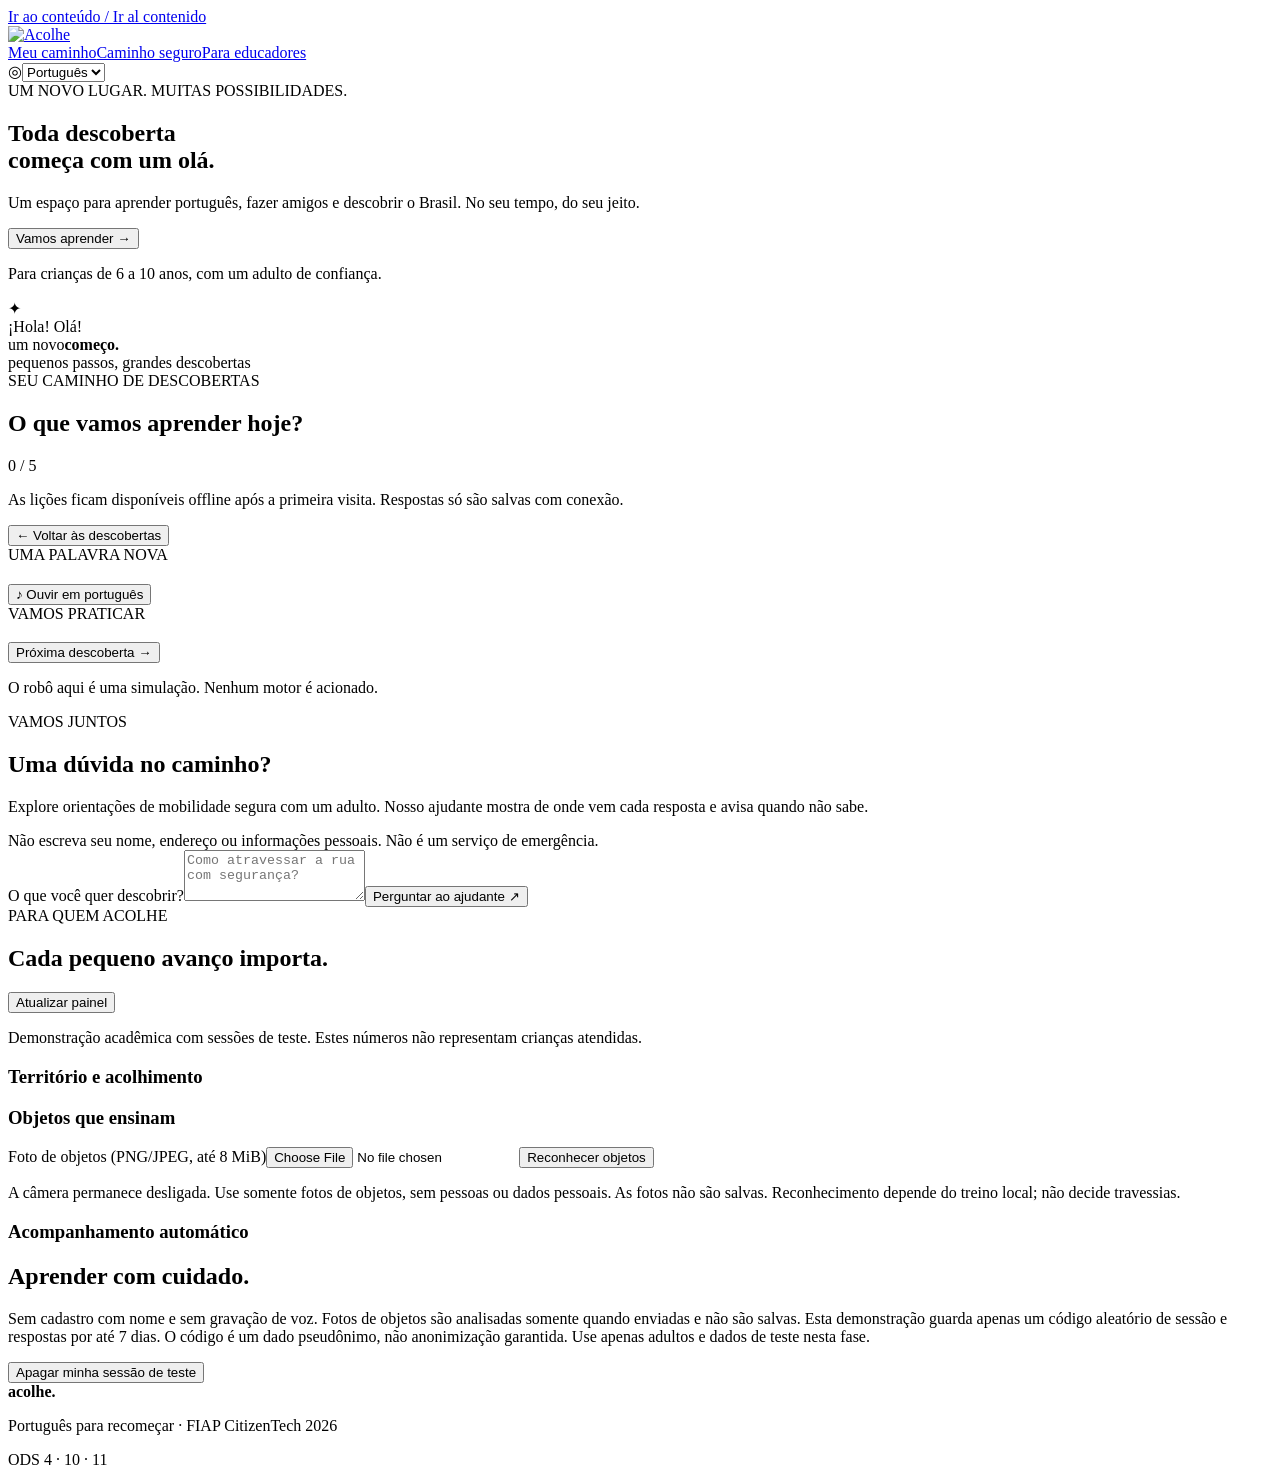
==== app/static/index.html @ a988d73f "Implement lightweight GenAI and Vision workflows with project knowledge map" ====
<!doctype html>
<html lang="pt-BR"><head><meta charset="utf-8"><meta name="viewport" content="width=device-width,initial-scale=1"><meta name="theme-color" content="#168C86"><meta name="description" content="Português para recomeçar. Um pequeno passo, uma nova descoberta."><title>Acolhe · Português para recomeçar</title><link rel="manifest" href="/manifest.webmanifest"><link rel="icon" href="/icon.svg" type="image/svg+xml"><link rel="stylesheet" href="/style.css"><script src="/app.js" defer></script><script src="/vision.js" defer></script></head>
<body><a class="skip" href="#main">Ir ao conteúdo / Ir al contenido</a>
<header><a href="#inicio" class="brand" aria-label="Acolhe início"><img src="/logo.png" alt="Acolhe" width="126" height="84"></a><nav aria-label="Principal"><a href="#inicio" data-i18n="navHome">Meu caminho</a><a href="#ajudante" data-i18n="navHelp">Caminho seguro</a><a href="#painel" data-i18n="navPanel">Para educadores</a></nav><label class="language"><span aria-hidden="true">◎</span><select id="language" aria-label="Idioma"><option value="pt">Português</option><option value="es">Español</option></select></label></header>
<main id="main"><section class="hero" id="inicio"><div><div class="eyebrow" data-i18n="eyebrow">UM NOVO LUGAR. MUITAS POSSIBILIDADES.</div><h1 data-i18n="hero">Toda descoberta<br>começa com um olá.</h1><p class="lead" data-i18n="lead">Um espaço para aprender português, fazer amigos e descobrir o Brasil. No seu tempo, do seu jeito.</p><button class="primary" id="start" data-i18n="start">Vamos aprender →</button><p class="small" data-i18n="welcome">Para crianças de 6 a 10 anos, com um adulto de confiança.</p></div><div class="hero-art" aria-hidden="true"><div class="sun">✦</div><div class="hello">¡Hola! <span>Olá!</span></div><div class="book"><span>um novo</span><strong>começo.</strong><div class="book-line"></div><div class="book-line short"></div></div><div class="art-label">pequenos passos, grandes descobertas</div><div class="leaf leaf-one"></div><div class="leaf leaf-two"></div></div></section>
<div class="notice" id="connection" role="status"></div>
<section class="path" id="licoes"><div class="section-heading"><div><span class="eyebrow" data-i18n="pathLabel">SEU CAMINHO DE DESCOBERTAS</span><h2 data-i18n="pathTitle">O que vamos aprender hoje?</h2></div><span class="pill" id="progress">0 / 5</span></div><div class="lesson-grid" id="lessons"></div><p class="small" data-i18n="offline">As lições ficam disponíveis offline após a primeira visita. Respostas só são salvas com conexão.</p></section>
<section class="learning hidden" id="learning" aria-labelledby="lesson-title"><button class="text-button" id="close-lesson" data-i18n="back">← Voltar às descobertas</button><div class="lesson-body"><div class="vocabulary"><span id="lesson-icon" class="big-icon"></span><span class="eyebrow" data-i18n="wordLabel">UMA PALAVRA NOVA</span><h2 id="lesson-word"></h2><p id="lesson-translation"></p><button id="speak" class="secondary" data-i18n="listen">♪ Ouvir em português</button></div><div class="exercise"><span class="eyebrow" data-i18n="practice">VAMOS PRATICAR</span><h2 id="lesson-title"></h2><p id="lesson-intro"></p><h3 id="lesson-question"></h3><div id="options"></div><div id="feedback" role="status" aria-live="polite"></div><button id="next" class="primary hidden" data-i18n="next">Próxima descoberta →</button></div></div><p class="small" data-i18n="robotNotice">O robô aqui é uma simulação. Nenhum motor é acionado.</p></section>
<section class="helper" id="ajudante"><div><span class="eyebrow" data-i18n="helperLabel">VAMOS JUNTOS</span><h2 data-i18n="helperTitle">Uma dúvida no caminho?</h2><p data-i18n="helperBody">Explore orientações de mobilidade segura com um adulto. Nosso ajudante mostra de onde vem cada resposta e avisa quando não sabe.</p><div class="privacy-note" data-i18n="helperPrivacy">Não escreva seu nome, endereço ou informações pessoais. Não é um serviço de emergência.</div></div><form id="ask-form"><label for="question" data-i18n="questionLabel">O que você quer descobrir?</label><textarea id="question" maxlength="500" rows="3" required placeholder="Como atravessar a rua com segurança?"></textarea><button type="submit" class="primary" data-i18n="ask">Perguntar ao ajudante ↗</button><div id="assistant-output" role="status" aria-live="polite"></div></form></section>
<section id="painel" class="panel"><div class="section-heading"><div><span class="eyebrow" data-i18n="panelLabel">PARA QUEM ACOLHE</span><h2 data-i18n="panelTitle">Cada pequeno avanço importa.</h2></div><button class="secondary" id="refresh" data-i18n="refresh">Atualizar painel</button></div><p data-i18n="panelNote">Demonstração acadêmica com sessões de teste. Estes números não representam crianças atendidas.</p><div class="stats" id="stats"></div><div class="data-panels"><article><h3 data-i18n="goldTitle">Território e acolhimento</h3><p id="gold-label"></p><div id="gold"></div></article><article><h3 data-i18n="visionTitle">Objetos que ensinam</h3><p id="vision-state"></p><form id="vision-form"><label id="vision-file-label" for="vision-file">Foto de objetos (PNG/JPEG, até 8 MiB)</label><input id="vision-file" type="file" accept="image/png,image/jpeg" aria-describedby="vision-output"><button id="vision-submit" type="submit" class="secondary">Reconhecer objetos</button><div id="vision-output" role="status" aria-live="polite"></div></form><p class="small" data-i18n="visionNote">A câmera permanece desligada. Use somente fotos de objetos, sem pessoas ou dados pessoais. As fotos não são salvas. Reconhecimento depende do treino local; não decide travessias.</p></article><article><h3 data-i18n="rpaTitle">Acompanhamento automático</h3><p id="rpa-state"></p></article></div></section>
<section class="privacy"><h2 data-i18n="privacyTitle">Aprender com cuidado.</h2><p data-i18n="privacyBody">Sem cadastro com nome e sem gravação de voz. Fotos de objetos são analisadas somente quando enviadas e não são salvas. Esta demonstração guarda apenas um código aleatório de sessão e respostas por até 7 dias. O código é um dado pseudônimo, não anonimização garantida. Use apenas adultos e dados de teste nesta fase.</p><button class="text-button" id="erase" data-i18n="erase">Apagar minha sessão de teste</button></section></main>
<footer><strong>acolhe.</strong><p data-i18n="footer">Português para recomeçar · FIAP CitizenTech 2026</p><span>ODS 4 · 10 · 11</span></footer></body></html>
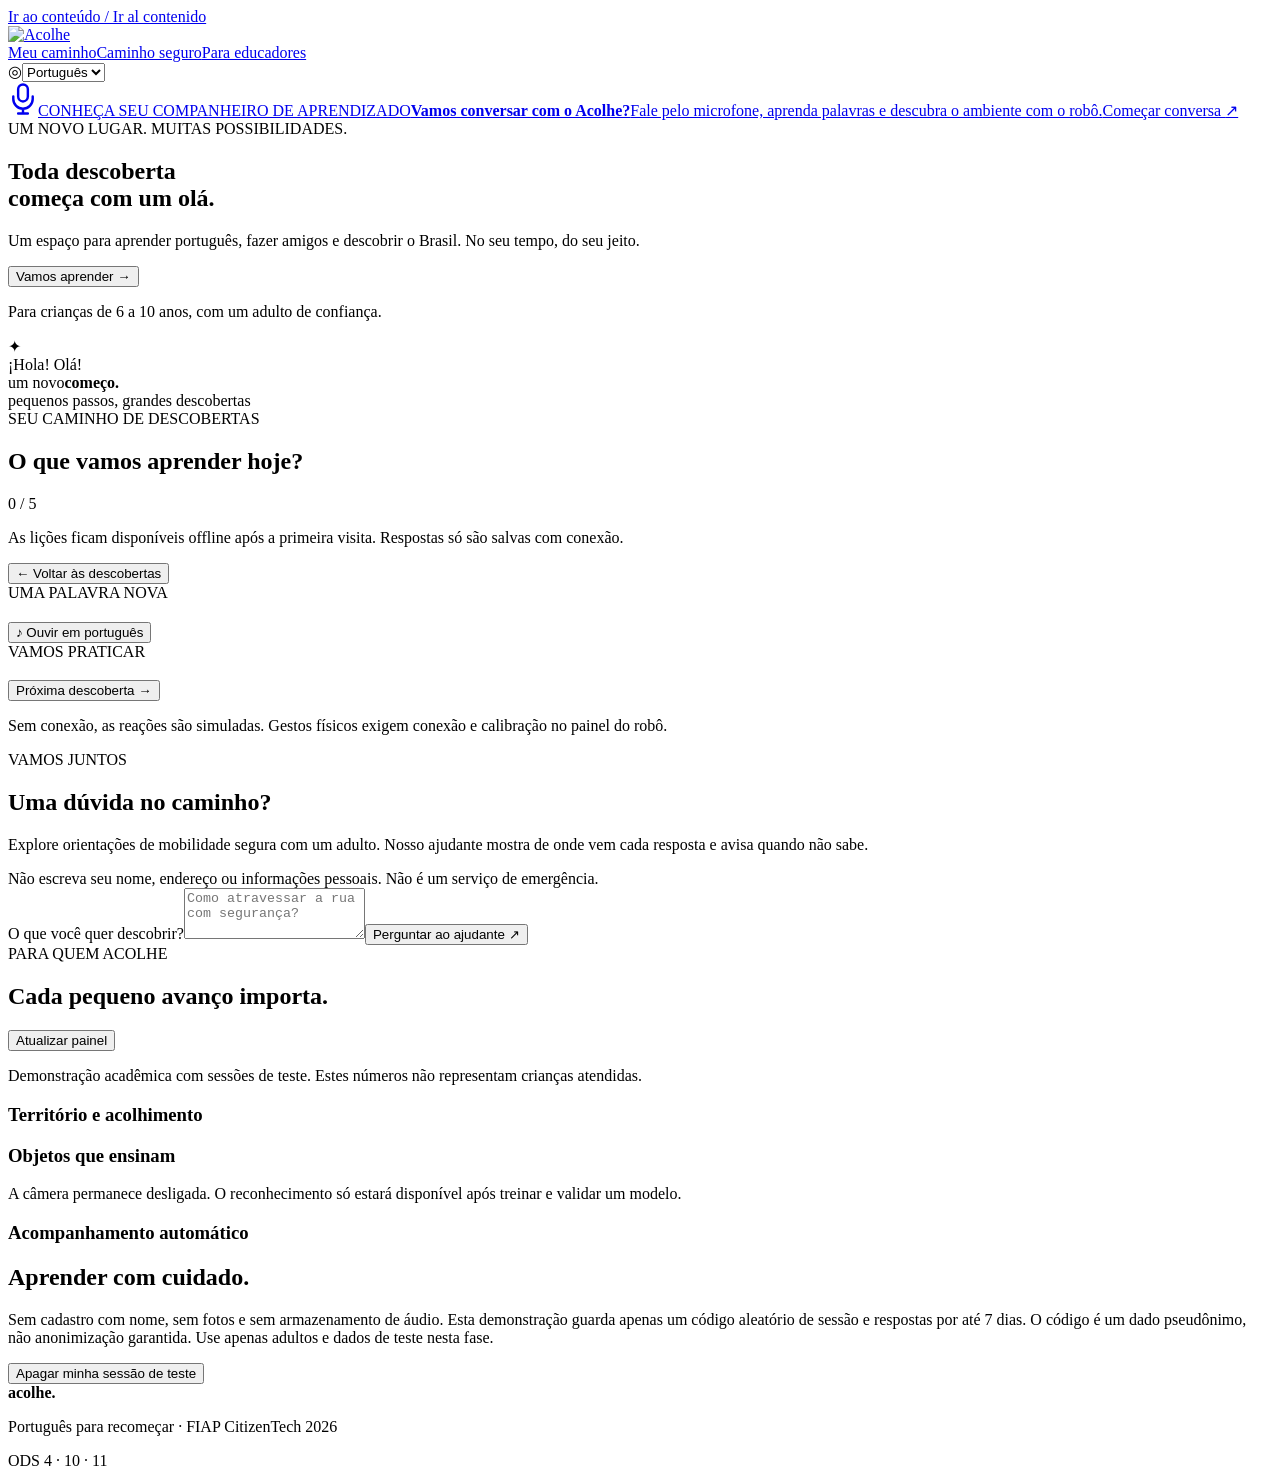
==== commit 3b9e3312: "Implementa MVP Maker Acolhe com voz local, DHT11 e gestos" ====
--- a/app/static/index.html
+++ b/app/static/index.html
@@ -1,12 +1,12 @@
 <!doctype html>
-<html lang="pt-BR"><head><meta charset="utf-8"><meta name="viewport" content="width=device-width,initial-scale=1"><meta name="theme-color" content="#168C86"><meta name="description" content="Português para recomeçar. Um pequeno passo, uma nova descoberta."><title>Acolhe · Português para recomeçar</title><link rel="manifest" href="/manifest.webmanifest"><link rel="icon" href="/icon.svg" type="image/svg+xml"><link rel="stylesheet" href="/style.css"><script src="/app.js" defer></script><script src="/vision.js" defer></script></head>
+<html lang="pt-BR"><head><meta charset="utf-8"><meta name="viewport" content="width=device-width,initial-scale=1"><meta name="theme-color" content="#168C86"><meta name="description" content="Português para recomeçar. Um pequeno passo, uma nova descoberta."><title>Acolhe · Português para recomeçar</title><link rel="manifest" href="/manifest.webmanifest"><link rel="icon" href="/icon.svg" type="image/svg+xml"><link rel="stylesheet" href="/style.css"><script src="/app.js" defer></script></head>
 <body><a class="skip" href="#main">Ir ao conteúdo / Ir al contenido</a>
 <header><a href="#inicio" class="brand" aria-label="Acolhe início"><img src="/logo.png" alt="Acolhe" width="126" height="84"></a><nav aria-label="Principal"><a href="#inicio" data-i18n="navHome">Meu caminho</a><a href="#ajudante" data-i18n="navHelp">Caminho seguro</a><a href="#painel" data-i18n="navPanel">Para educadores</a></nav><label class="language"><span aria-hidden="true">◎</span><select id="language" aria-label="Idioma"><option value="pt">Português</option><option value="es">Español</option></select></label></header>
-<main id="main"><section class="hero" id="inicio"><div><div class="eyebrow" data-i18n="eyebrow">UM NOVO LUGAR. MUITAS POSSIBILIDADES.</div><h1 data-i18n="hero">Toda descoberta<br>começa com um olá.</h1><p class="lead" data-i18n="lead">Um espaço para aprender português, fazer amigos e descobrir o Brasil. No seu tempo, do seu jeito.</p><button class="primary" id="start" data-i18n="start">Vamos aprender →</button><p class="small" data-i18n="welcome">Para crianças de 6 a 10 anos, com um adulto de confiança.</p></div><div class="hero-art" aria-hidden="true"><div class="sun">✦</div><div class="hello">¡Hola! <span>Olá!</span></div><div class="book"><span>um novo</span><strong>começo.</strong><div class="book-line"></div><div class="book-line short"></div></div><div class="art-label">pequenos passos, grandes descobertas</div><div class="leaf leaf-one"></div><div class="leaf leaf-two"></div></div></section>
+<main id="main"><a class="conversation-entry" href="/robo.html"><span class="conversation-icon" aria-hidden="true"><svg width="30" height="34" viewBox="0 0 24 28" fill="none" stroke="currentColor" stroke-width="2" stroke-linecap="round"><rect x="8" y="2" width="8" height="14" rx="4"/><path d="M4 12v2a8 8 0 0 0 16 0v-2M12 22v4M8 26h8"/></svg></span><span class="conversation-copy"><span class="conversation-eyebrow">CONHEÇA SEU COMPANHEIRO DE APRENDIZADO</span><strong>Vamos conversar com o Acolhe?</strong><span>Fale pelo microfone, aprenda palavras e descubra o ambiente com o robô.</span></span><span class="conversation-button">Começar conversa <span aria-hidden="true">↗</span></span></a><section class="hero" id="inicio"><div><div class="eyebrow" data-i18n="eyebrow">UM NOVO LUGAR. MUITAS POSSIBILIDADES.</div><h1 data-i18n="hero">Toda descoberta<br>começa com um olá.</h1><p class="lead" data-i18n="lead">Um espaço para aprender português, fazer amigos e descobrir o Brasil. No seu tempo, do seu jeito.</p><button class="primary" id="start" data-i18n="start">Vamos aprender →</button><p class="small" data-i18n="welcome">Para crianças de 6 a 10 anos, com um adulto de confiança.</p></div><div class="hero-art" aria-hidden="true"><div class="sun">✦</div><div class="hello">¡Hola! <span>Olá!</span></div><div class="book"><span>um novo</span><strong>começo.</strong><div class="book-line"></div><div class="book-line short"></div></div><div class="art-label">pequenos passos, grandes descobertas</div><div class="leaf leaf-one"></div><div class="leaf leaf-two"></div></div></section>
 <div class="notice" id="connection" role="status"></div>
 <section class="path" id="licoes"><div class="section-heading"><div><span class="eyebrow" data-i18n="pathLabel">SEU CAMINHO DE DESCOBERTAS</span><h2 data-i18n="pathTitle">O que vamos aprender hoje?</h2></div><span class="pill" id="progress">0 / 5</span></div><div class="lesson-grid" id="lessons"></div><p class="small" data-i18n="offline">As lições ficam disponíveis offline após a primeira visita. Respostas só são salvas com conexão.</p></section>
-<section class="learning hidden" id="learning" aria-labelledby="lesson-title"><button class="text-button" id="close-lesson" data-i18n="back">← Voltar às descobertas</button><div class="lesson-body"><div class="vocabulary"><span id="lesson-icon" class="big-icon"></span><span class="eyebrow" data-i18n="wordLabel">UMA PALAVRA NOVA</span><h2 id="lesson-word"></h2><p id="lesson-translation"></p><button id="speak" class="secondary" data-i18n="listen">♪ Ouvir em português</button></div><div class="exercise"><span class="eyebrow" data-i18n="practice">VAMOS PRATICAR</span><h2 id="lesson-title"></h2><p id="lesson-intro"></p><h3 id="lesson-question"></h3><div id="options"></div><div id="feedback" role="status" aria-live="polite"></div><button id="next" class="primary hidden" data-i18n="next">Próxima descoberta →</button></div></div><p class="small" data-i18n="robotNotice">O robô aqui é uma simulação. Nenhum motor é acionado.</p></section>
+<section class="learning hidden" id="learning" aria-labelledby="lesson-title"><button class="text-button" id="close-lesson" data-i18n="back">← Voltar às descobertas</button><div class="lesson-body"><div class="vocabulary"><span id="lesson-icon" class="big-icon"></span><span class="eyebrow" data-i18n="wordLabel">UMA PALAVRA NOVA</span><h2 id="lesson-word"></h2><p id="lesson-translation"></p><button id="speak" class="secondary" data-i18n="listen">♪ Ouvir em português</button></div><div class="exercise"><span class="eyebrow" data-i18n="practice">VAMOS PRATICAR</span><h2 id="lesson-title"></h2><p id="lesson-intro"></p><h3 id="lesson-question"></h3><div id="options"></div><div id="feedback" role="status" aria-live="polite"></div><button id="next" class="primary hidden" data-i18n="next">Próxima descoberta →</button></div></div><p class="small" data-i18n="robotNotice">Sem conexão, as reações são simuladas. Gestos físicos exigem conexão e calibração no painel do robô.</p></section>
 <section class="helper" id="ajudante"><div><span class="eyebrow" data-i18n="helperLabel">VAMOS JUNTOS</span><h2 data-i18n="helperTitle">Uma dúvida no caminho?</h2><p data-i18n="helperBody">Explore orientações de mobilidade segura com um adulto. Nosso ajudante mostra de onde vem cada resposta e avisa quando não sabe.</p><div class="privacy-note" data-i18n="helperPrivacy">Não escreva seu nome, endereço ou informações pessoais. Não é um serviço de emergência.</div></div><form id="ask-form"><label for="question" data-i18n="questionLabel">O que você quer descobrir?</label><textarea id="question" maxlength="500" rows="3" required placeholder="Como atravessar a rua com segurança?"></textarea><button type="submit" class="primary" data-i18n="ask">Perguntar ao ajudante ↗</button><div id="assistant-output" role="status" aria-live="polite"></div></form></section>
-<section id="painel" class="panel"><div class="section-heading"><div><span class="eyebrow" data-i18n="panelLabel">PARA QUEM ACOLHE</span><h2 data-i18n="panelTitle">Cada pequeno avanço importa.</h2></div><button class="secondary" id="refresh" data-i18n="refresh">Atualizar painel</button></div><p data-i18n="panelNote">Demonstração acadêmica com sessões de teste. Estes números não representam crianças atendidas.</p><div class="stats" id="stats"></div><div class="data-panels"><article><h3 data-i18n="goldTitle">Território e acolhimento</h3><p id="gold-label"></p><div id="gold"></div></article><article><h3 data-i18n="visionTitle">Objetos que ensinam</h3><p id="vision-state"></p><form id="vision-form"><label id="vision-file-label" for="vision-file">Foto de objetos (PNG/JPEG, até 8 MiB)</label><input id="vision-file" type="file" accept="image/png,image/jpeg" aria-describedby="vision-output"><button id="vision-submit" type="submit" class="secondary">Reconhecer objetos</button><div id="vision-output" role="status" aria-live="polite"></div></form><p class="small" data-i18n="visionNote">A câmera permanece desligada. Use somente fotos de objetos, sem pessoas ou dados pessoais. As fotos não são salvas. Reconhecimento depende do treino local; não decide travessias.</p></article><article><h3 data-i18n="rpaTitle">Acompanhamento automático</h3><p id="rpa-state"></p></article></div></section>
-<section class="privacy"><h2 data-i18n="privacyTitle">Aprender com cuidado.</h2><p data-i18n="privacyBody">Sem cadastro com nome e sem gravação de voz. Fotos de objetos são analisadas somente quando enviadas e não são salvas. Esta demonstração guarda apenas um código aleatório de sessão e respostas por até 7 dias. O código é um dado pseudônimo, não anonimização garantida. Use apenas adultos e dados de teste nesta fase.</p><button class="text-button" id="erase" data-i18n="erase">Apagar minha sessão de teste</button></section></main>
-<footer><strong>acolhe.</strong><p data-i18n="footer">Português para recomeçar · FIAP CitizenTech 2026</p><span>ODS 4 · 10 · 11</span></footer></body></html>+<section id="painel" class="panel"><div class="section-heading"><div><span class="eyebrow" data-i18n="panelLabel">PARA QUEM ACOLHE</span><h2 data-i18n="panelTitle">Cada pequeno avanço importa.</h2></div><button class="secondary" id="refresh" data-i18n="refresh">Atualizar painel</button></div><p data-i18n="panelNote">Demonstração acadêmica com sessões de teste. Estes números não representam crianças atendidas.</p><div class="stats" id="stats"></div><div class="data-panels"><article><h3 data-i18n="goldTitle">Território e acolhimento</h3><p id="gold-label"></p><div id="gold"></div></article><article><h3 data-i18n="visionTitle">Objetos que ensinam</h3><p id="vision-state"></p><p class="small" data-i18n="visionNote">A câmera permanece desligada. O reconhecimento só estará disponível após treinar e validar um modelo.</p></article><article><h3 data-i18n="rpaTitle">Acompanhamento automático</h3><p id="rpa-state"></p></article></div></section>
+<section class="privacy"><h2 data-i18n="privacyTitle">Aprender com cuidado.</h2><p data-i18n="privacyBody">Sem cadastro com nome, sem fotos e sem armazenamento de áudio. Esta demonstração guarda apenas um código aleatório de sessão e respostas por até 7 dias. O código é um dado pseudônimo, não anonimização garantida. Use apenas adultos e dados de teste nesta fase.</p><button class="text-button" id="erase" data-i18n="erase">Apagar minha sessão de teste</button></section></main>
+<footer><strong>acolhe.</strong><p data-i18n="footer">Português para recomeçar · FIAP CitizenTech 2026</p><span>ODS 4 · 10 · 11</span></footer></body></html>
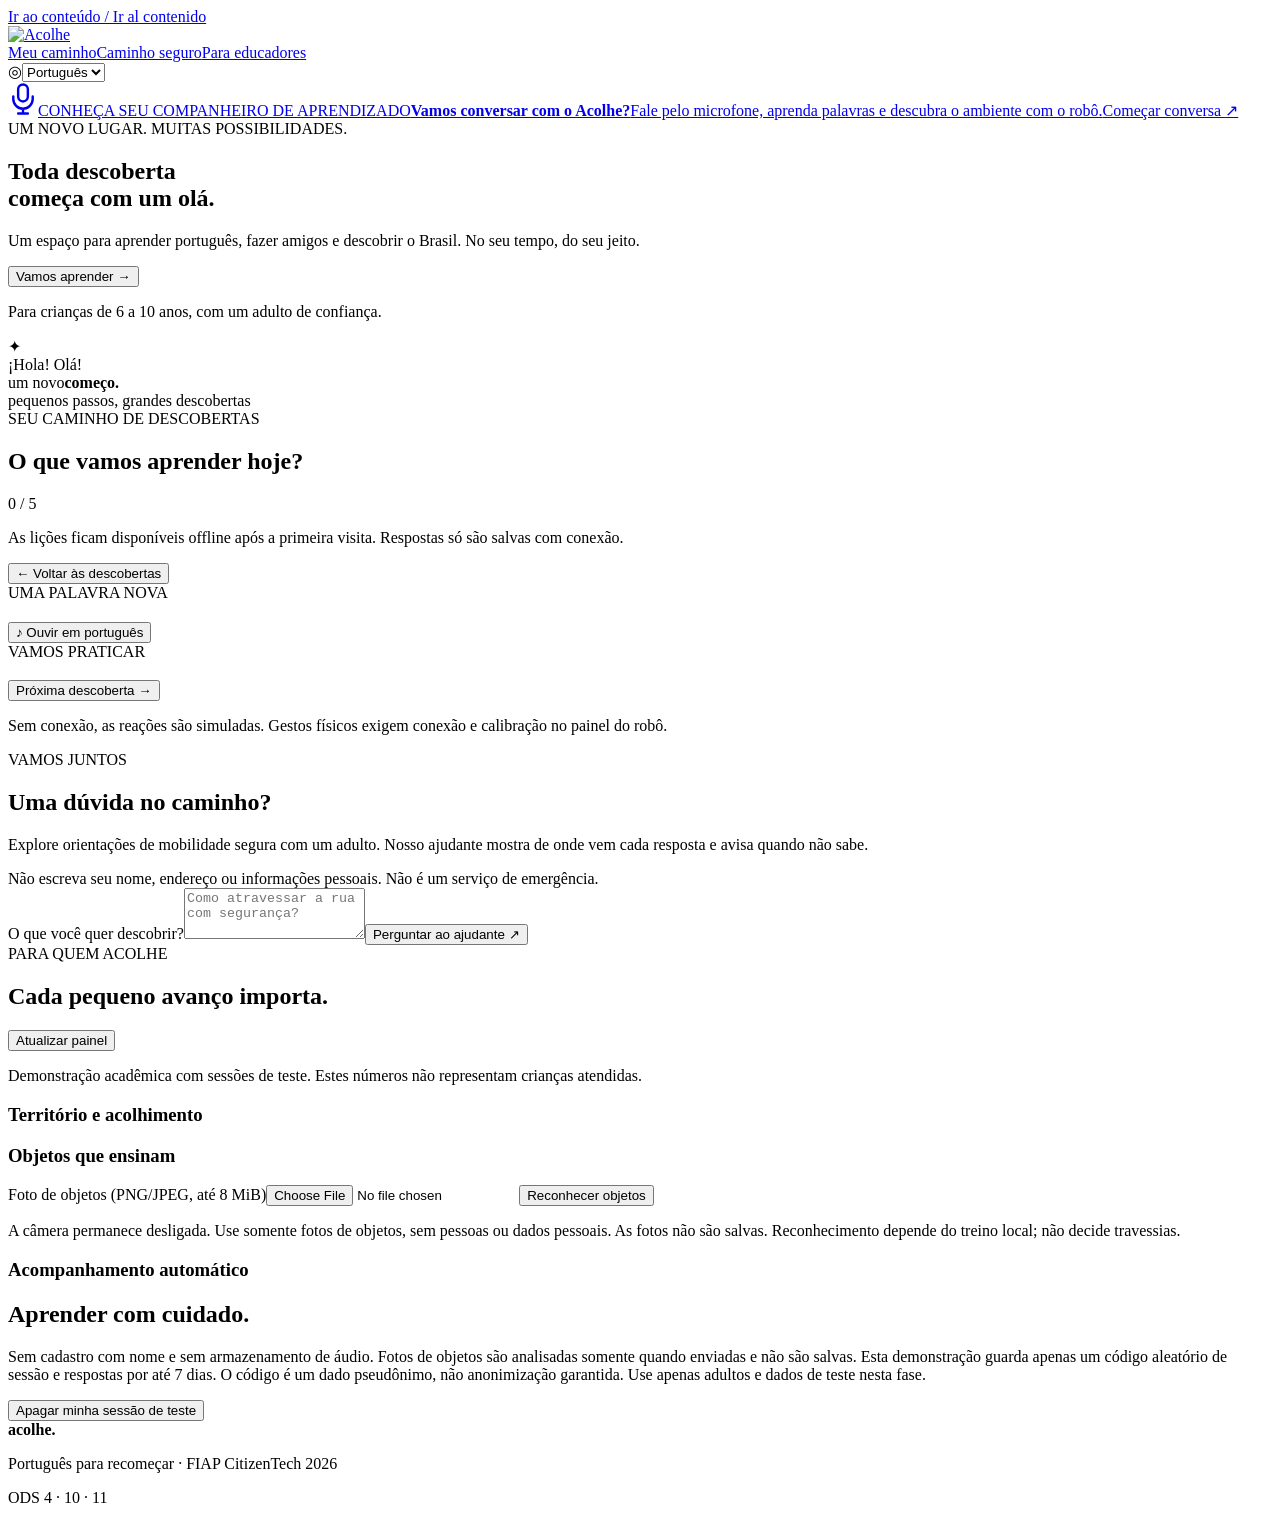
==== commit 22af14fd: "Merge feat/genai-vision (GenAI e Vision) na main Conflitos resolvidos mantendo os dois lados: - app/" ====
--- a/app/static/index.html
+++ b/app/static/index.html
@@ -1,5 +1,5 @@
 <!doctype html>
-<html lang="pt-BR"><head><meta charset="utf-8"><meta name="viewport" content="width=device-width,initial-scale=1"><meta name="theme-color" content="#168C86"><meta name="description" content="Português para recomeçar. Um pequeno passo, uma nova descoberta."><title>Acolhe · Português para recomeçar</title><link rel="manifest" href="/manifest.webmanifest"><link rel="icon" href="/icon.svg" type="image/svg+xml"><link rel="stylesheet" href="/style.css"><script src="/app.js" defer></script></head>
+<html lang="pt-BR"><head><meta charset="utf-8"><meta name="viewport" content="width=device-width,initial-scale=1"><meta name="theme-color" content="#168C86"><meta name="description" content="Português para recomeçar. Um pequeno passo, uma nova descoberta."><title>Acolhe · Português para recomeçar</title><link rel="manifest" href="/manifest.webmanifest"><link rel="icon" href="/icon.svg" type="image/svg+xml"><link rel="stylesheet" href="/style.css"><script src="/app.js" defer></script><script src="/vision.js" defer></script></head>
 <body><a class="skip" href="#main">Ir ao conteúdo / Ir al contenido</a>
 <header><a href="#inicio" class="brand" aria-label="Acolhe início"><img src="/logo.png" alt="Acolhe" width="126" height="84"></a><nav aria-label="Principal"><a href="#inicio" data-i18n="navHome">Meu caminho</a><a href="#ajudante" data-i18n="navHelp">Caminho seguro</a><a href="#painel" data-i18n="navPanel">Para educadores</a></nav><label class="language"><span aria-hidden="true">◎</span><select id="language" aria-label="Idioma"><option value="pt">Português</option><option value="es">Español</option></select></label></header>
 <main id="main"><a class="conversation-entry" href="/robo.html"><span class="conversation-icon" aria-hidden="true"><svg width="30" height="34" viewBox="0 0 24 28" fill="none" stroke="currentColor" stroke-width="2" stroke-linecap="round"><rect x="8" y="2" width="8" height="14" rx="4"/><path d="M4 12v2a8 8 0 0 0 16 0v-2M12 22v4M8 26h8"/></svg></span><span class="conversation-copy"><span class="conversation-eyebrow">CONHEÇA SEU COMPANHEIRO DE APRENDIZADO</span><strong>Vamos conversar com o Acolhe?</strong><span>Fale pelo microfone, aprenda palavras e descubra o ambiente com o robô.</span></span><span class="conversation-button">Começar conversa <span aria-hidden="true">↗</span></span></a><section class="hero" id="inicio"><div><div class="eyebrow" data-i18n="eyebrow">UM NOVO LUGAR. MUITAS POSSIBILIDADES.</div><h1 data-i18n="hero">Toda descoberta<br>começa com um olá.</h1><p class="lead" data-i18n="lead">Um espaço para aprender português, fazer amigos e descobrir o Brasil. No seu tempo, do seu jeito.</p><button class="primary" id="start" data-i18n="start">Vamos aprender →</button><p class="small" data-i18n="welcome">Para crianças de 6 a 10 anos, com um adulto de confiança.</p></div><div class="hero-art" aria-hidden="true"><div class="sun">✦</div><div class="hello">¡Hola! <span>Olá!</span></div><div class="book"><span>um novo</span><strong>começo.</strong><div class="book-line"></div><div class="book-line short"></div></div><div class="art-label">pequenos passos, grandes descobertas</div><div class="leaf leaf-one"></div><div class="leaf leaf-two"></div></div></section>
@@ -7,6 +7,6 @@
 <section class="path" id="licoes"><div class="section-heading"><div><span class="eyebrow" data-i18n="pathLabel">SEU CAMINHO DE DESCOBERTAS</span><h2 data-i18n="pathTitle">O que vamos aprender hoje?</h2></div><span class="pill" id="progress">0 / 5</span></div><div class="lesson-grid" id="lessons"></div><p class="small" data-i18n="offline">As lições ficam disponíveis offline após a primeira visita. Respostas só são salvas com conexão.</p></section>
 <section class="learning hidden" id="learning" aria-labelledby="lesson-title"><button class="text-button" id="close-lesson" data-i18n="back">← Voltar às descobertas</button><div class="lesson-body"><div class="vocabulary"><span id="lesson-icon" class="big-icon"></span><span class="eyebrow" data-i18n="wordLabel">UMA PALAVRA NOVA</span><h2 id="lesson-word"></h2><p id="lesson-translation"></p><button id="speak" class="secondary" data-i18n="listen">♪ Ouvir em português</button></div><div class="exercise"><span class="eyebrow" data-i18n="practice">VAMOS PRATICAR</span><h2 id="lesson-title"></h2><p id="lesson-intro"></p><h3 id="lesson-question"></h3><div id="options"></div><div id="feedback" role="status" aria-live="polite"></div><button id="next" class="primary hidden" data-i18n="next">Próxima descoberta →</button></div></div><p class="small" data-i18n="robotNotice">Sem conexão, as reações são simuladas. Gestos físicos exigem conexão e calibração no painel do robô.</p></section>
 <section class="helper" id="ajudante"><div><span class="eyebrow" data-i18n="helperLabel">VAMOS JUNTOS</span><h2 data-i18n="helperTitle">Uma dúvida no caminho?</h2><p data-i18n="helperBody">Explore orientações de mobilidade segura com um adulto. Nosso ajudante mostra de onde vem cada resposta e avisa quando não sabe.</p><div class="privacy-note" data-i18n="helperPrivacy">Não escreva seu nome, endereço ou informações pessoais. Não é um serviço de emergência.</div></div><form id="ask-form"><label for="question" data-i18n="questionLabel">O que você quer descobrir?</label><textarea id="question" maxlength="500" rows="3" required placeholder="Como atravessar a rua com segurança?"></textarea><button type="submit" class="primary" data-i18n="ask">Perguntar ao ajudante ↗</button><div id="assistant-output" role="status" aria-live="polite"></div></form></section>
-<section id="painel" class="panel"><div class="section-heading"><div><span class="eyebrow" data-i18n="panelLabel">PARA QUEM ACOLHE</span><h2 data-i18n="panelTitle">Cada pequeno avanço importa.</h2></div><button class="secondary" id="refresh" data-i18n="refresh">Atualizar painel</button></div><p data-i18n="panelNote">Demonstração acadêmica com sessões de teste. Estes números não representam crianças atendidas.</p><div class="stats" id="stats"></div><div class="data-panels"><article><h3 data-i18n="goldTitle">Território e acolhimento</h3><p id="gold-label"></p><div id="gold"></div></article><article><h3 data-i18n="visionTitle">Objetos que ensinam</h3><p id="vision-state"></p><p class="small" data-i18n="visionNote">A câmera permanece desligada. O reconhecimento só estará disponível após treinar e validar um modelo.</p></article><article><h3 data-i18n="rpaTitle">Acompanhamento automático</h3><p id="rpa-state"></p></article></div></section>
-<section class="privacy"><h2 data-i18n="privacyTitle">Aprender com cuidado.</h2><p data-i18n="privacyBody">Sem cadastro com nome, sem fotos e sem armazenamento de áudio. Esta demonstração guarda apenas um código aleatório de sessão e respostas por até 7 dias. O código é um dado pseudônimo, não anonimização garantida. Use apenas adultos e dados de teste nesta fase.</p><button class="text-button" id="erase" data-i18n="erase">Apagar minha sessão de teste</button></section></main>
+<section id="painel" class="panel"><div class="section-heading"><div><span class="eyebrow" data-i18n="panelLabel">PARA QUEM ACOLHE</span><h2 data-i18n="panelTitle">Cada pequeno avanço importa.</h2></div><button class="secondary" id="refresh" data-i18n="refresh">Atualizar painel</button></div><p data-i18n="panelNote">Demonstração acadêmica com sessões de teste. Estes números não representam crianças atendidas.</p><div class="stats" id="stats"></div><div class="data-panels"><article><h3 data-i18n="goldTitle">Território e acolhimento</h3><p id="gold-label"></p><div id="gold"></div></article><article><h3 data-i18n="visionTitle">Objetos que ensinam</h3><p id="vision-state"></p><form id="vision-form"><label id="vision-file-label" for="vision-file">Foto de objetos (PNG/JPEG, até 8 MiB)</label><input id="vision-file" type="file" accept="image/png,image/jpeg" aria-describedby="vision-output"><button id="vision-submit" type="submit" class="secondary">Reconhecer objetos</button><div id="vision-output" role="status" aria-live="polite"></div></form><p class="small" data-i18n="visionNote">A câmera permanece desligada. Use somente fotos de objetos, sem pessoas ou dados pessoais. As fotos não são salvas. Reconhecimento depende do treino local; não decide travessias.</p></article><article><h3 data-i18n="rpaTitle">Acompanhamento automático</h3><p id="rpa-state"></p></article></div></section>
+<section class="privacy"><h2 data-i18n="privacyTitle">Aprender com cuidado.</h2><p data-i18n="privacyBody">Sem cadastro com nome e sem armazenamento de áudio. Fotos de objetos são analisadas somente quando enviadas e não são salvas. Esta demonstração guarda apenas um código aleatório de sessão e respostas por até 7 dias. O código é um dado pseudônimo, não anonimização garantida. Use apenas adultos e dados de teste nesta fase.</p><button class="text-button" id="erase" data-i18n="erase">Apagar minha sessão de teste</button></section></main>
 <footer><strong>acolhe.</strong><p data-i18n="footer">Português para recomeçar · FIAP CitizenTech 2026</p><span>ODS 4 · 10 · 11</span></footer></body></html>
